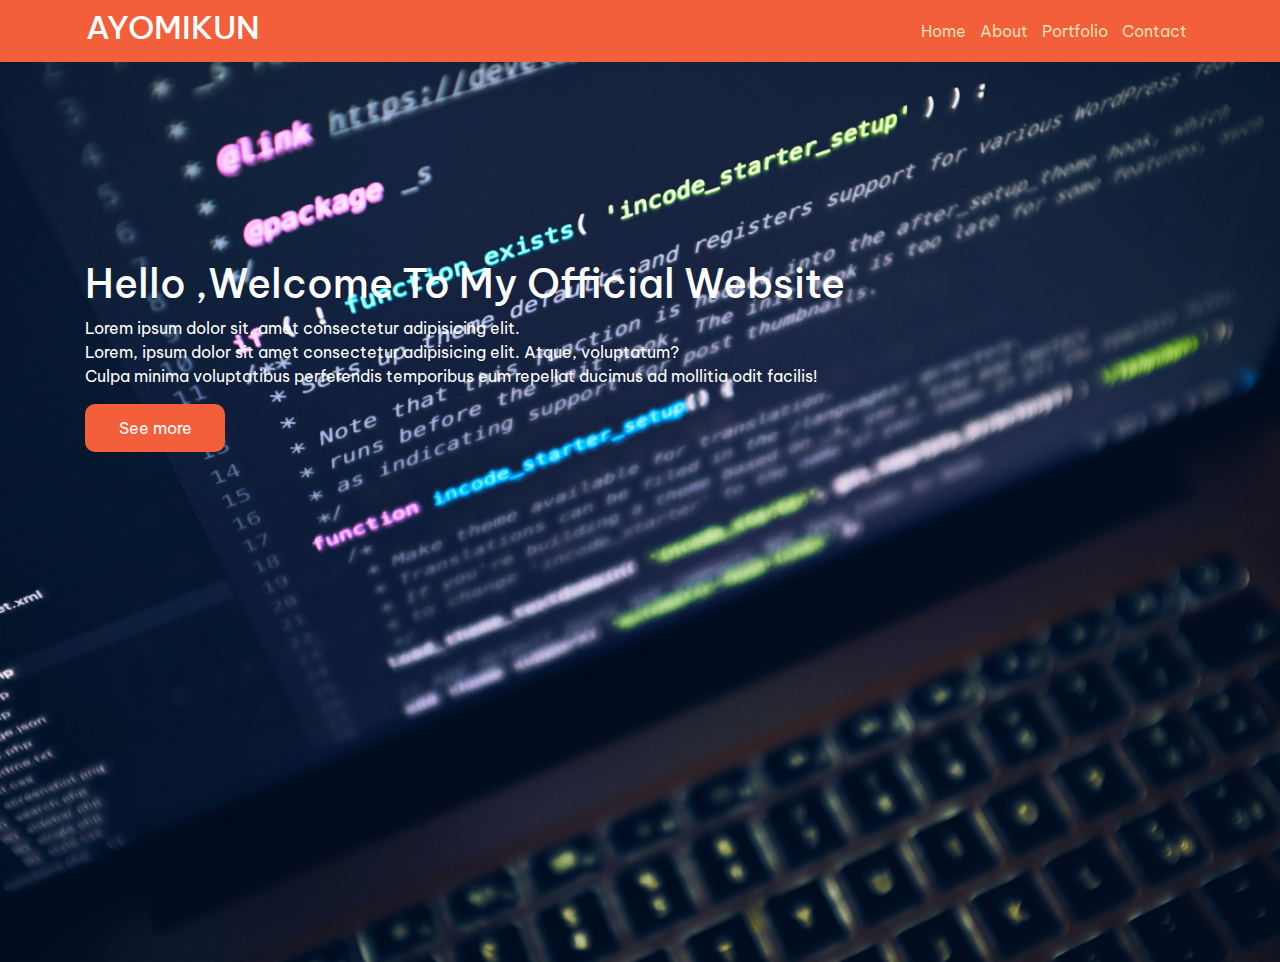
==== index.html @ 64b00909 "commit" ====
<!DOCTYPE html>
<html lang="en">

<head>
  <meta charset="UTF-8">
  <meta name="viewport" content="width=device-width, initial-scale=1.0">
  <meta http-equiv="X-UA-Compatible" content="ie=edge">
  <meta name="Description" content="Enter your description here" />
  <link rel="stylesheet" href="https://cdnjs.cloudflare.com/ajax/libs/twitter-bootstrap/4.6.0/css/bootstrap.min.css">
  <link rel="stylesheet" href="https://cdnjs.cloudflare.com/ajax/libs/font-awesome/5.15.2/css/all.min.css">

  <link href="https://fonts.googleapis.com/css2?family=Be+Vietnam:ital@1&display=swap" rel="stylesheet">
  <link rel="stylesheet" href="style.css">
  <title>AYOMIKUN</title>
</head>

<body>

  <!-- NAVBAR SECTION -->
  <section class="section-one" style="  background: hsl(12, 88%, 59%);">
    <nav class="navbar container navbar-expand-lg navbar-light bg-liht">
      <h2 class="text-white">AYOMIKUN</h2>
      <button class="navbar-toggler" type="button" data-toggle="collapse" data-target="#navbarNavAltMarkup"
        aria-controls="navbarNavAltMarkup" aria-expanded="false" aria-label="Toggle navigation">
        <span class="navbar-toggler-icon"></span>
      </button>

      <div class="collapse navbar-collapse" id="navbarNavAltMarkup">
        <div class="navbar-nav ml-auto">
          <a class="a" href="index.html">Home </a>
          <a class="a" href="About.html">About</a>
          <a class="a" href="portfolio.html">Portfolio</a>
          <a class="a" href="contact.html">Contact</a>
        </div>
      </div>
    </nav>
  </section>

  <!--HOME MAIN SECTION -->

  <section>
    <img class="banner " src="./Image/computer.jpg" alt="" width="100%">
    <div class="container">
      <div class="welcome">
        <h1 class="text-white">Hello ,Welcome To My Official Website</h1>
        <p class="text-white">Lorem ipsum dolor sit, amet consectetur adipisicing elit. <br> Lorem, ipsum dolor sit amet consectetur adipisicing
          elit. Atque, voluptatum? <br> Culpa minima voluptatibus perferendis temporibus 
          eum repellat ducimus ad mollitia odit facilis!</p>

            <button type="button" class="btn-">See more</button>  
      </div>
    </div>
  </section>

  <script src="https://cdnjs.cloudflare.com/ajax/libs/jquery/3.5.1/jquery.slim.min.js"></script>
  <script src="https://cdnjs.cloudflare.com/ajax/libs/popper.js/1.16.1/umd/popper.min.js"></script>
  <script src="https://cdnjs.cloudflare.com/ajax/libs/twitter-bootstrap/4.6.0/js/bootstrap.min.js"></script>
</body>

</html>
---- style.css ----
*{
    margin: 0;
    padding: 0;
    background: w;
}

body{
    font-family: Be Vietnam;
}
/* NAVBAR SECTION */
.banner{
    position: relative;
    height: 100vh;
}

.a {
    color: wheat;
    margin: 7px;
}

a:hover{
    text-decoration: none;
    color: white;
}

li{
    margin: 9px;
}

/* MAIN SECTION */
.welcome{
    position: absolute;
    top: 260px;
}

.btn-{
    background: hsl(12, 88%, 59%);
    width: 140px;
    border-radius: 10px;
    border: solid  hsl(12, 88%, 59%);
    color: white;
    padding: 9px;
}

/* ABOUT MAIN SECTION */


.ayo{
    border-left: 3px solid hsl(12, 88%, 59%);
    margin-left: auto;
    margin-right: auto;
    height: 100%;
}

.man{
    border-radius: 50%;
    display: block;
    margin-left: auto;
    margin-right: auto;
    width: 70%;
    height: 80%;
}

.about{
    color: hsl(12, 88%, 59%);
}

h4{
    color: hsl(12, 88%, 59%);
}

/* PORTFOLIO MAIN SECTION */
.btn-one{
    background: hsl(12, 88%, 59%);
    width: 100%;
    border-radius: 6px;
    border: solid  hsl(12, 88%, 59%);
    color: white;
    padding: 3px;
    margin-top: 10px;
}

/* CONTACT MAIN SECTION */
.form-control{
    margin-top: 6px;
}

.form-control-one{
    margin-top: 6px;
    width: 100%;
    border: solid 1px lightgray;
    height: 50%;
}

.forms{
    display: block;
    margin-left: auto;
    margin-right: auto;
}

.get{
    color: hsl(12, 88%, 59%);
    margin-top: 20%;
    margin-left: 10%;
    font-size: 50px;
}
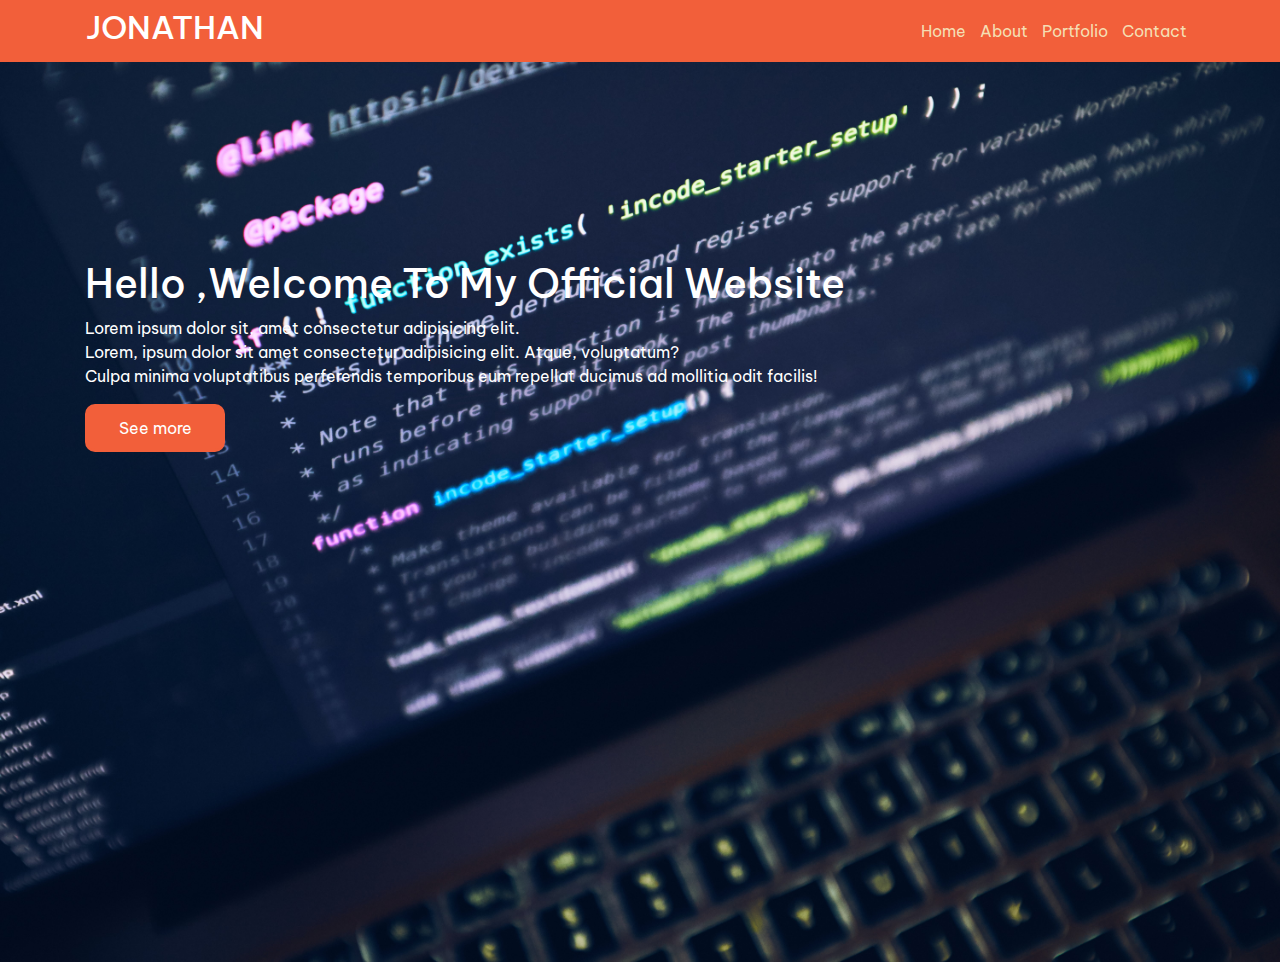
==== commit 44b34193: "jonathan" ====
--- a/index.html
+++ b/index.html
@@ -11,7 +11,7 @@
 
   <link href="https://fonts.googleapis.com/css2?family=Be+Vietnam:ital@1&display=swap" rel="stylesheet">
   <link rel="stylesheet" href="style.css">
-  <title>AYOMIKUN</title>
+  <title>Jonathan sit</title>
 </head>
 
 <body>
@@ -19,7 +19,7 @@
   <!-- NAVBAR SECTION -->
   <section class="section-one" style="  background: hsl(12, 88%, 59%);">
     <nav class="navbar container navbar-expand-lg navbar-light bg-liht">
-      <h2 class="text-white">AYOMIKUN</h2>
+      <h2 class="text-white">JONATHAN</h2>
       <button class="navbar-toggler" type="button" data-toggle="collapse" data-target="#navbarNavAltMarkup"
         aria-controls="navbarNavAltMarkup" aria-expanded="false" aria-label="Toggle navigation">
         <span class="navbar-toggler-icon"></span>
